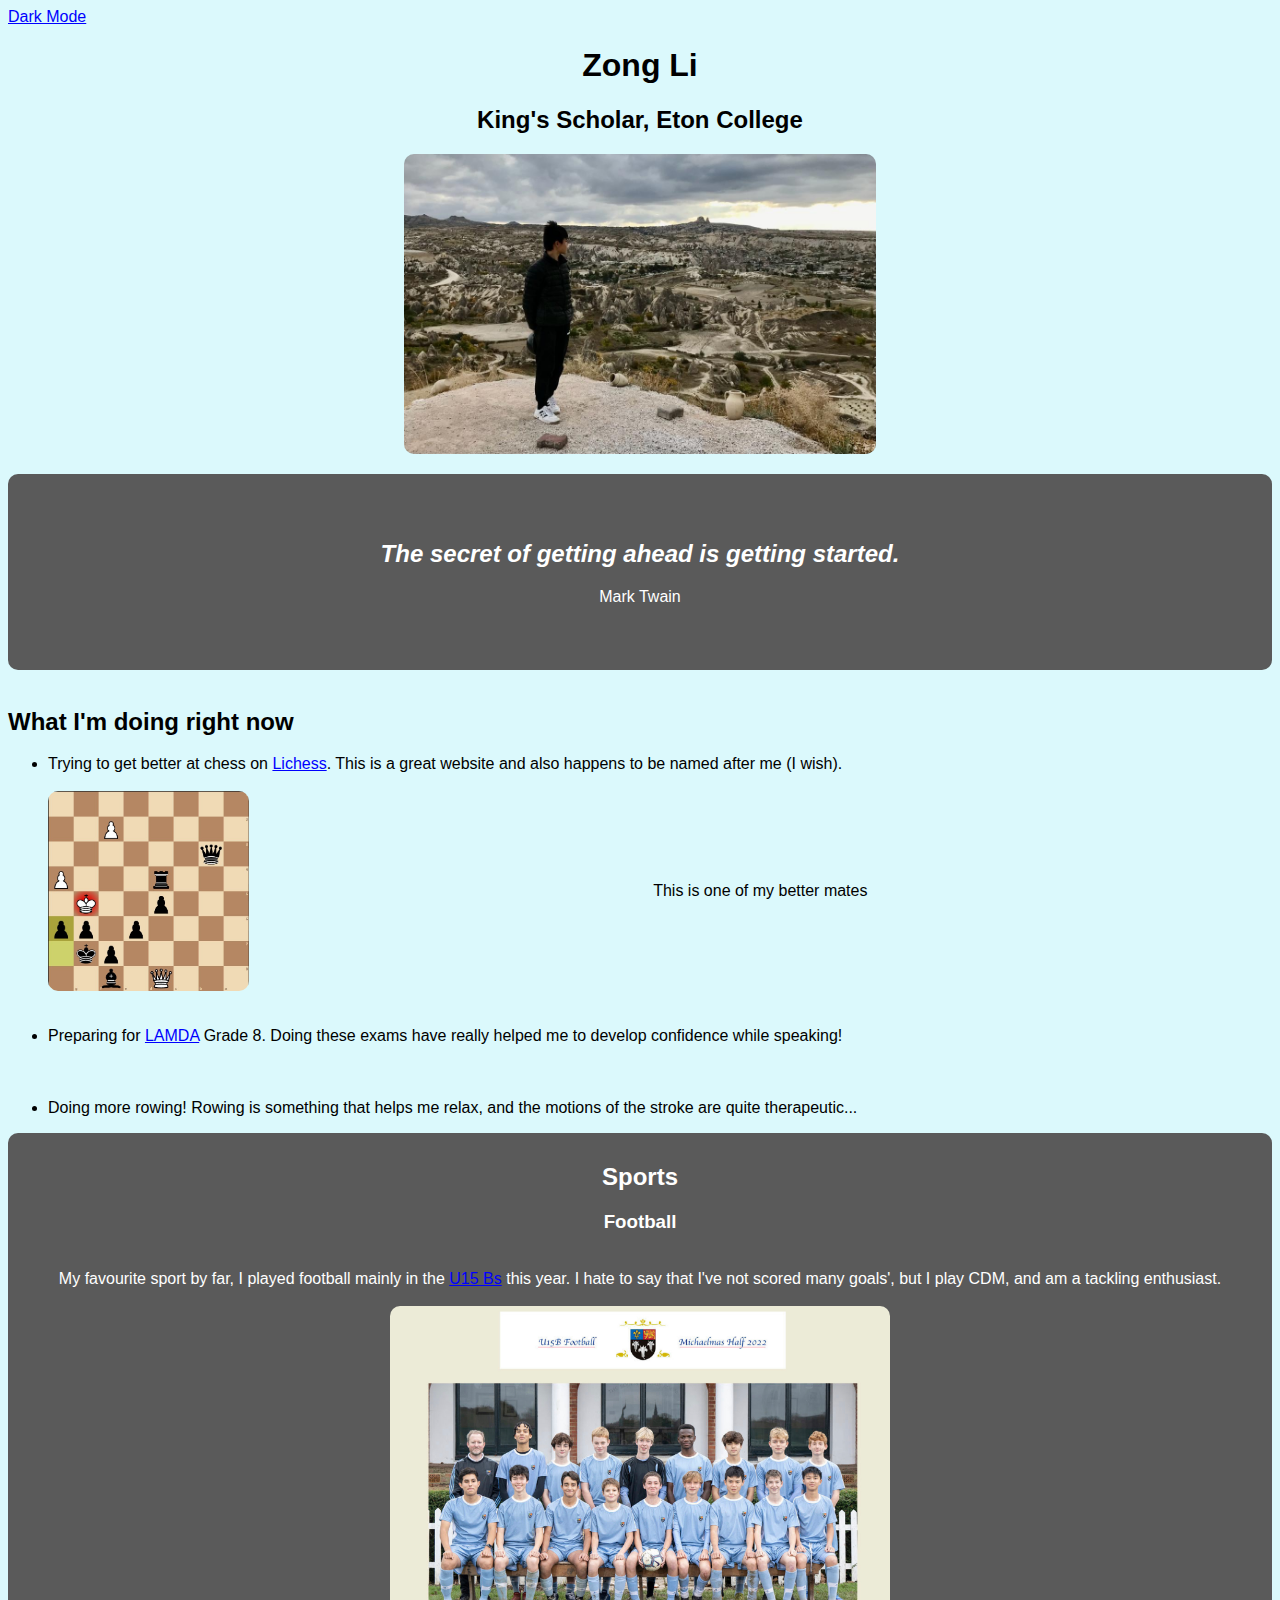
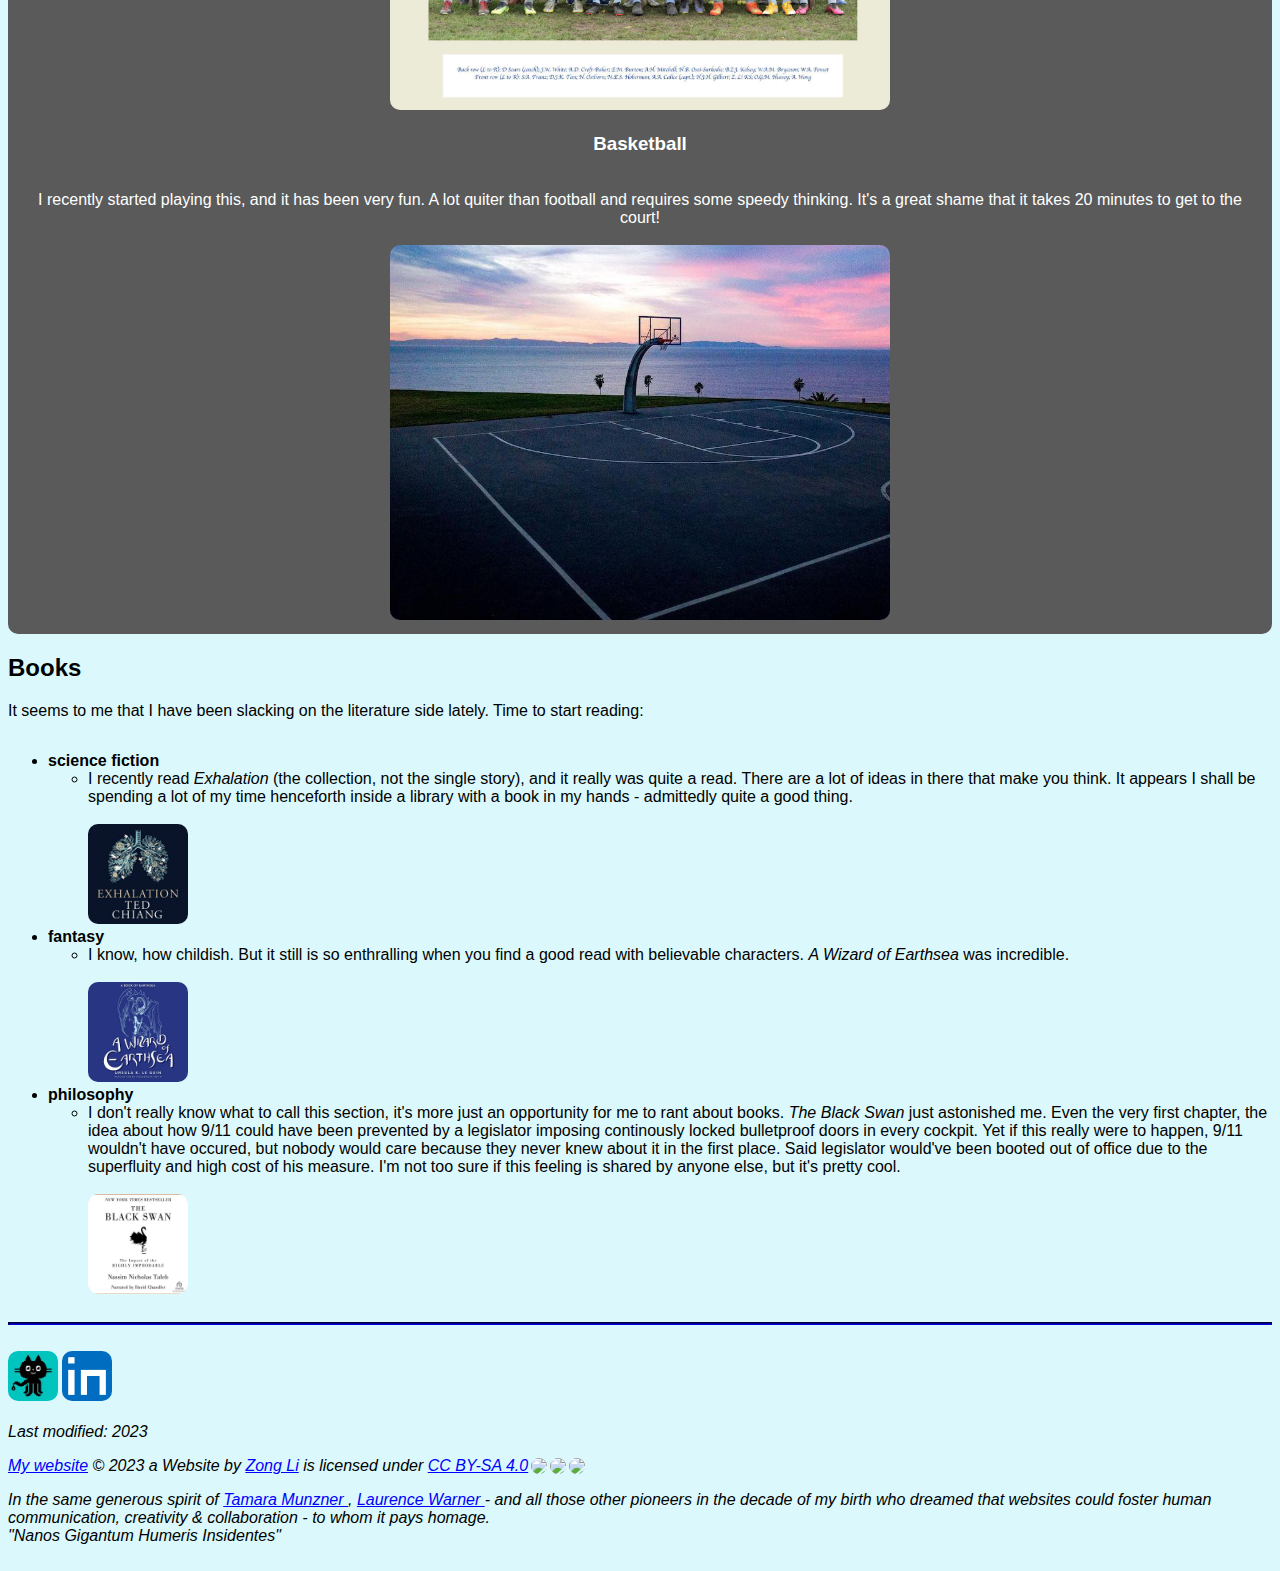
==== index.html @ 4f05d711 "First upload" ====
﻿<!DOCTYPE html>
<html>
<head>
    <meta charset="utf-8">
    <meta name="viewport" content="device-width, initial-scale=1.0">
    <link rel="stylesheet" href="mainstyle.css">
    <title>李宗敖's Home Page</title>
    <meta name="description" content="Zong Li's personal website">
    <meta name="robots" content="noindex">
    <base target="_blank">
</head>
<body style="background-color:#DBF9FC; font-family:SF Pro Display, sans-serif">
    <a href="dark.html" class="link">Dark Mode</a>
    <center> <h1>Zong Li</h1></center>
    <center> <h2> King's Scholar, Eton College</h2></center>
    <p>
        <!-- <a> <img src="HorsePhoto.jpg" height="300"></a>-->
        <center> <a> <img src="Turkey Photo.jpg" height="300"></a></center>
    </p>
    <center>
        <div class="dark">
            <br>
            <br>
            <h2>
                <em style="color:white">
                    The secret of getting ahead is getting started.
                </em>
            </h2>
            Mark Twain
            <br>
            <br>
            <br>
            <br>
        </div>
    </center>
    <br />
    <h2>
        What I'm doing right now
    </h2>
    <p>
        <ul>
            <li>
                Trying to get better at chess on <a href="https://lichess.org/@/JustAnotherChessEnta">Lichess</a>. This is a great website and also happens to be named after me (I wish).
                <br />
                <br />
                <img style="float:left;" src="ChessPhoto.jpg" height="200" />
                <!-- <iframe src="PawnMate.mov" width="100%" style="border:1px solid black;"></iframe> --->
                <center style="line-height:200px">This is one of my better mates</center>
                <br />
                <br />
            </li>
            <li style="clear: both">
                Preparing for <a href="https://www.lamda.ac.uk/lamda-exams/our-exams/communication/speaking-in-public">LAMDA</a> Grade 8. Doing these exams have really helped me to develop confidence while speaking!
                <br>
                <br>
                <br>
                <br>
            </li>
            <li>
                Doing more rowing! Rowing is something that helps me relax, and the motions of the stroke are quite therapeutic...
            </li>
        </ul>
        <div class="dark">
            <h2>
                Sports
            </h2>
            <h3>Football</h3>
            <br>
            My favourite sport by far, I played football mainly in the <a href="https://sport.etoncollege.com/Fixtures_List.asp?Id=65&TID=1299442&SID=26">U15 Bs</a> this year. I hate to say that I've not scored many goals', but I play CDM, and am a tackling enthusiast.
            <br>
            <br>
            <center><a href="https://sport.etoncollege.com/Fixtures_List.asp?Id=65&TID=1299442&SID=26"><img src="BTeamPhoto.jpeg" width="500"></a></center>
            <h3>Basketball</h3>
            <br>
            I recently started playing this, and it has been very fun. A lot quiter than football and requires some speedy thinking. It's a great shame that it takes 20 minutes to get to the court!
            <br>
            <br>
            <img src="Basketball.jpeg" width="500" />
            <br>
        </div>
        <h2>
            Books
        </h2>
    <p>
        It seems to me that I have been slacking on the literature side lately. Time to start reading:
    </p><div class="something">
        <ul>
            <li>
                <b>science fiction</b>
                <ul>
                    <li>
                        I recently read <em>Exhalation</em> (the collection, not the single story), and it really was quite a read. There are a lot of ideas in there that make you think.
                        It appears I shall be spending a lot of my time henceforth inside a library with a book in my hands - admittedly quite a good thing.
                        <br />
                        <br />
                        <div class="books"><img src="Exhalation.jpg"></div>
                    </li>

                </ul>
            </li>
            <li>
                <b>fantasy</b>
                <ul>
                    <li>
                        I know, how childish. But it still is so enthralling when you find a good read with believable characters. <em>A Wizard of Earthsea</em> was incredible.
                        <br>
                        <br>
                        <div class="books"><img src="Wizard.jpg" /></div>
                    </li>

                </ul>

            </li>
            <li>
                <b>philosophy</b>
                <ul>
                    <li>
                        I don't really know what to call this section, it's more just an opportunity for me to rant about books. <em>The Black Swan</em> just astonished me.
                        Even the very first chapter, the idea about how 9/11 could have been prevented by a legislator imposing continously locked bulletproof doors in every cockpit.
                        Yet if this really were to happen, 9/11 wouldn't have occured, but nobody would care because they never knew about it in the first place. Said legislator would've
                        been booted out of office due to the superfluity and high cost of his measure. I'm not too sure if this feeling is shared by anyone else, but it's pretty cool.
                        <br>
                        <br>
                        <div class="books"><img src="BlackSwan.jpg"></div>
                    </li>
                </ul>
            </li>
        </ul>
    </div>
    <address>
        <hr>
        <br>
        <div class="center">
            <a href="https://github.com/guywithascarf"><img src="github.png" height="50" alt="GitHub" /></a>
            <a href="https://www.linkedin.com/in/zong-li-48888b22a/"><img src="linkedin.png" height="50" alt="LinkedIn" /></a>
        </div>
        <br>
        <!-- old school CC: <a rel="license" href="http://creativecommons.org/licenses/by-sa/4.0/"><img alt="Creative Commons License" style="border-width:0" src="https://i.creativecommons.org/l/by-sa/4.0/88x31.png" /></a><br />This work is licensed under a <a rel="license" href="http://creativecommons.org/licenses/by-sa/4.0/">Creative Commons Attribution-ShareAlike 4.0 International License</a>,  -->
        Last modified: 2023
        <br>
        <!--<a href="https://simpleanalytics.com/李宗敖 .me?utm_source=李宗敖.me&utm_content=badge" referrerpolicy="origin" target="_blank"><img src="https://simpleanalyticsbadge.com/李宗敖me" loading="lazy" referrerpolicy="no-referrer" crossorigin="anonymous" /></a>-->
        <p xmlns:cc="https://creativecommons.org/ns#" xmlns:dct="http://purl.org/dc/terms/"><a property="dct:title" rel="cc:attributionURL" href="zongli.me">My website</a> © 2023 a Website by <a rel="cc:attributionURL dct:creator" property="cc:attributionName" href="/">Zong Li</a> is licensed under <a href="http://creativecommons.org/licenses/by-sa/4.0/?ref=chooser-v1" target="_blank" rel="license noopener noreferrer" style="display:inline-block;">CC BY-SA 4.0<img style="height:22px!important;margin-left:3px;vertical-align:text-bottom;" src="https://mirrors.creativecommons.org/presskit/icons/cc.svg?ref=chooser-v1"><img style="height:22px!important;margin-left:3px;vertical-align:text-bottom;" src="https://mirrors.creativecommons.org/presskit/icons/by.svg?ref=chooser-v1"><img style="height:22px!important;margin-left:3px;vertical-align:text-bottom;" src="https://mirrors.creativecommons.org/presskit/icons/sa.svg?ref=chooser-v1"></a></p>
        In the same generous spirit of <a href="http://www.geom.uiuc.edu/~munzner/">
            Tamara
            Munzner
        </a>,

        <a href="https://w4.rner.me">
            Laurence
            Warner
        </a> - and all those other pioneers in the decade of my birth who dreamed that websites could foster human communication, creativity & collaboration - to whom it pays homage.
        <br>
        <i> "Nanos Gigantum Humeris Insidentes" </i>
        <br>
        <small><!--Look how far we've come: we've got Dark Mode!--></small>
        <br>
        <!--<iframe width="560" height="315" src="https://www.youtube-nocookie.com/embed/eQVnw-Agaic" title="YouTube video player" frameborder="0" allow="accelerometer; autoplay; clipboard-write; encrypted-media; gyroscope; picture-in-picture" allowfullscreen></iframe>-->
    </address>

    <!--<noscript><img src="https://api.simpleanalytics.io/hello.gif" alt=""></noscript>-->

    <script>
        var links = document.links;
        for (var i = 0; i < links.length; i++) {
            if (links[i].hostname == window.location.hostname) // set other exclusion criteria by adding or conditions within the if parens with ||
            {
                links[i].target = "_self";
            }
        }
    </script>

</body>
</html>
---- mainstyle.css ----
﻿.link {
    text-align: right;
}

body {
    background-color: #DBF9FC;
    font-family: 'SF Pro Display, sans-serif'
}

.center {
    margin-left: auto;
    margin-right: auto;
}

hr {
    background-color: #00008B;
    height: 1px;
    border-color: #00008B;
}

.dark {
    background-color: #5A5A5A;
    color: white;
    border-radius: 10px;
    padding: 10px 20px;
    text-align: center;
}

.dark img{
    flex-wrap: nowrap;
    max-width: 70vw;
}

img {
    border-radius: 10px;
    background-size:contain;
}

.books img {
    width: 100%;
    max-width: 100px;
    object-fit: cover;
    clear: both;
}

.something {
    display: flex;
    flex-direction: row;
    flex-wrap: wrap;
    justify-content: center;
    align-items: center;
    object-fit: contain;
}
a {
    color: blue;
}
a:visited {
    color: blue;
}

a:hover {
    color: white;
}

a:active{
    color: aquamarine;
}
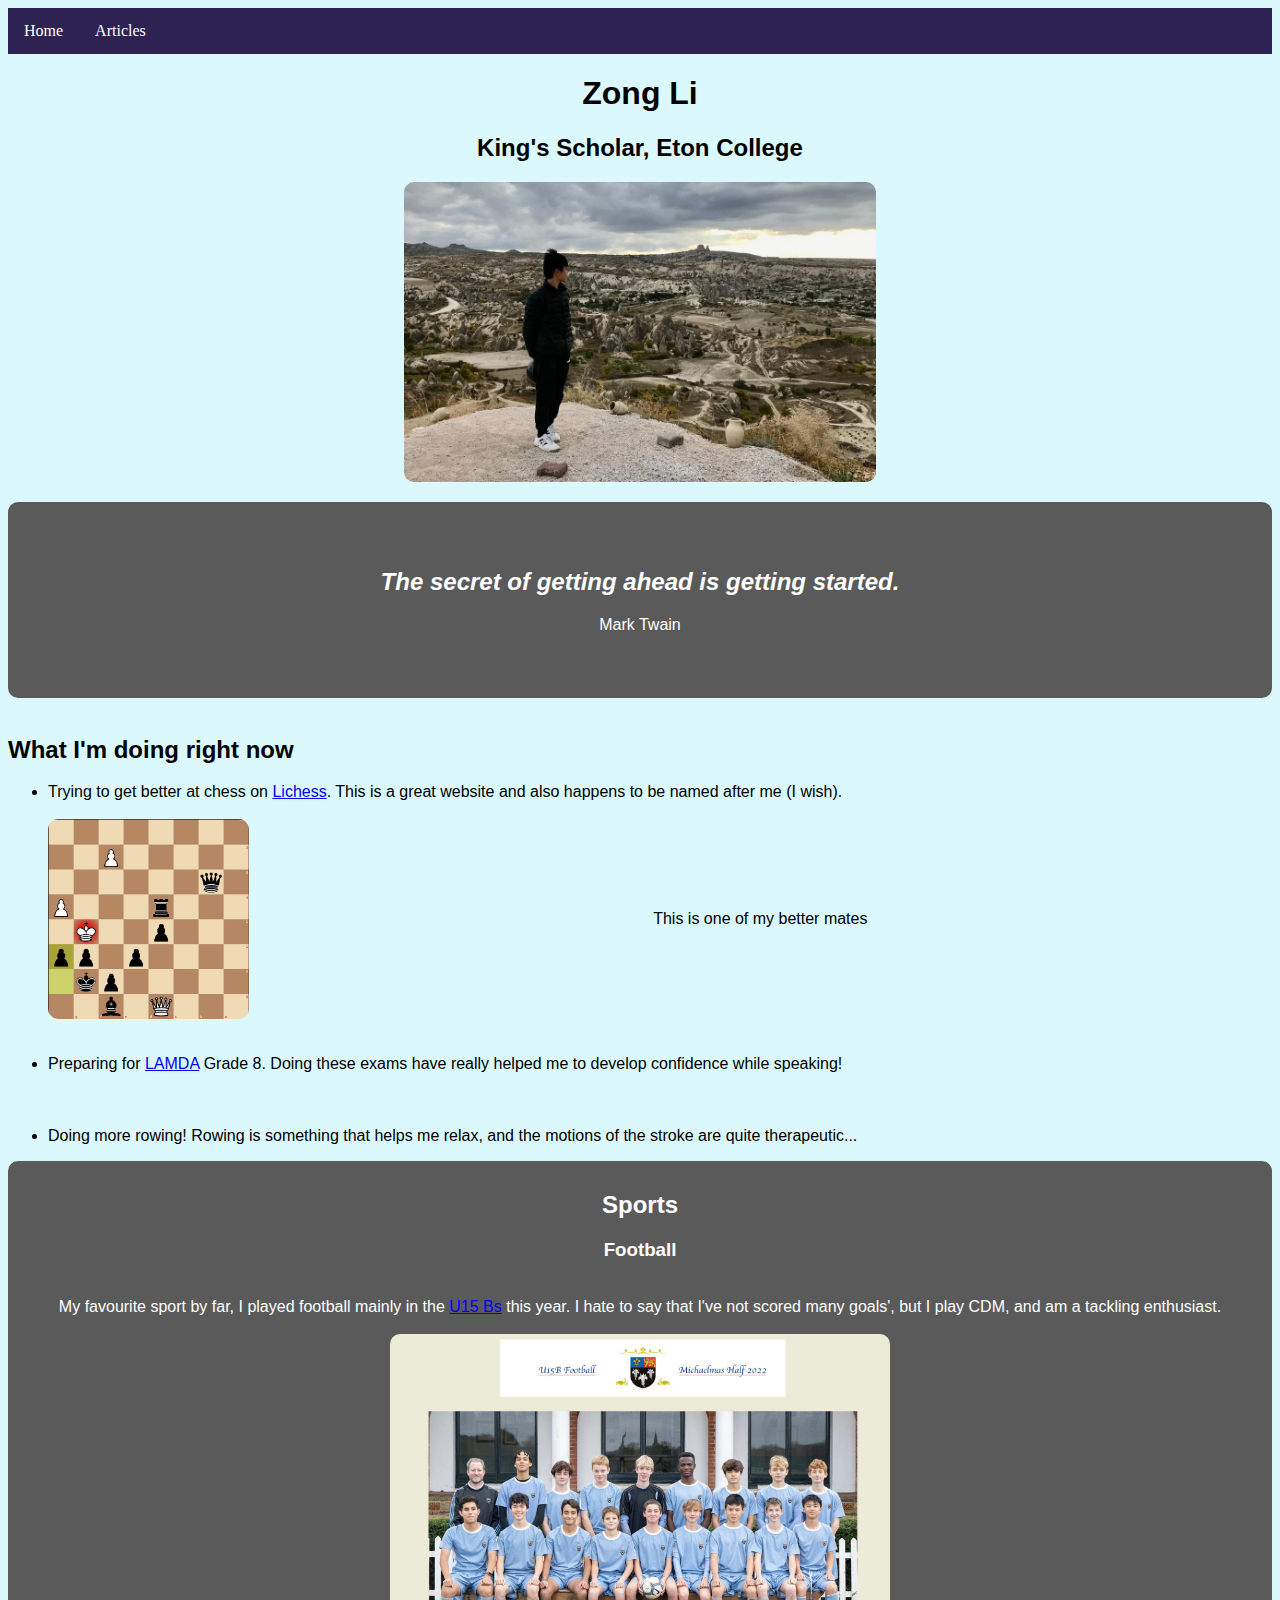
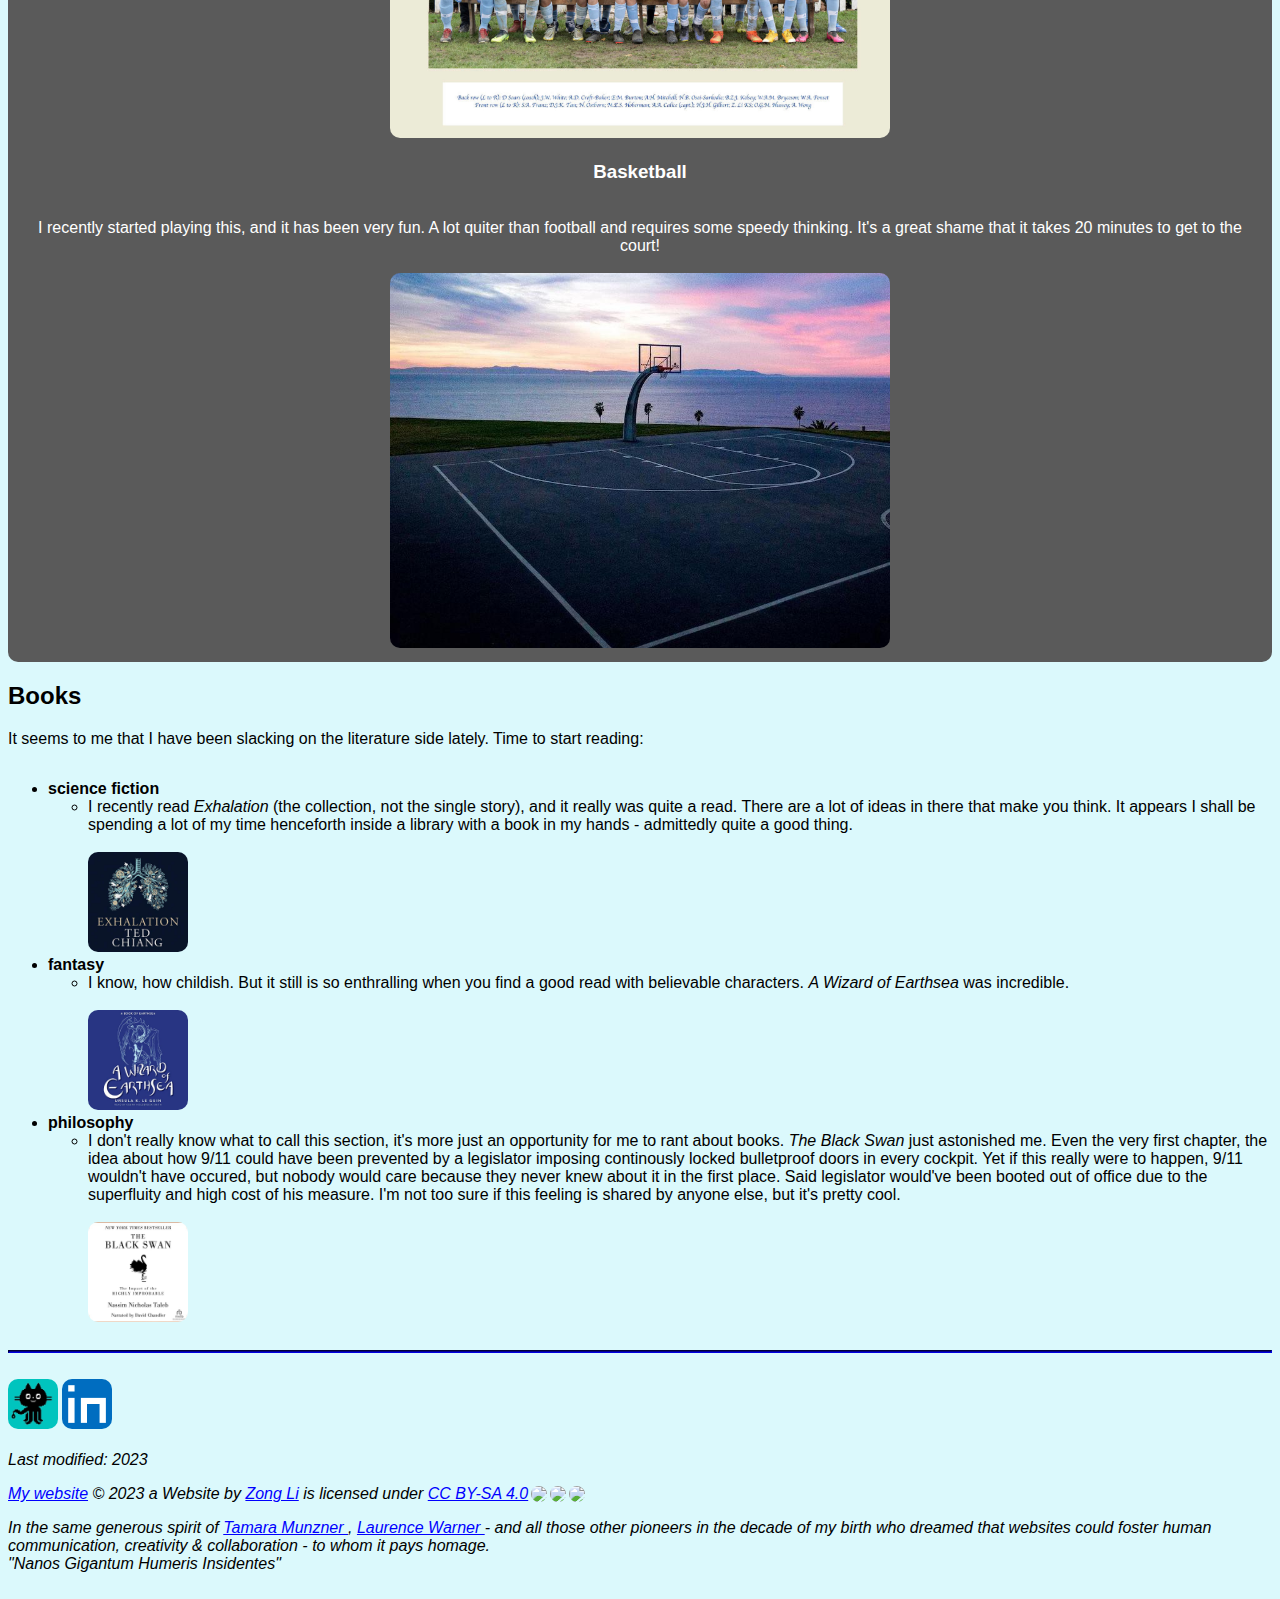
==== commit 3f212127: "adding a menu" ====
--- a/index.html
+++ b/index.html
@@ -1,4 +1,4 @@
-﻿<!DOCTYPE html>
+<!DOCTYPE html>
 <html>
 <head>
     <meta charset="utf-8">
@@ -10,7 +10,34 @@
     <base target="_blank">
 </head>
 <body style="background-color:#DBF9FC; font-family:SF Pro Display, sans-serif">
-    <a href="dark.html" class="link">Dark Mode</a>
+    <div class="navbar">
+        <a href="/">Home</a>
+        <div class="dropdown">
+            <button class="dropbtn">
+                Articles
+                <i class="fa fa-caret-down"></i>
+            </button>
+            <div class="dropdown-content">
+                <div class="header">
+                    <h2>Only the finest</h2>
+                </div>
+                <div class="row">
+                    <div class="column">
+                        <h3>Data Analysis</h3>
+                        <a href="TrussMistake.html">Liz Truss' Fatal Mistake</a>
+                    </div>
+                    <div class="column">
+                        <h3>TBA</h3>
+                        TBA
+                    </div>
+                    <div class="column">
+                        <h3>TBA</h3>
+                        TBA
+                    </div>
+                </div>
+            </div>
+        </div>
+    </div>
     <center> <h1>Zong Li</h1></center>
     <center> <h2> King's Scholar, Eton College</h2></center>
     <p>
--- a/mainstyle.css
+++ b/mainstyle.css
@@ -26,14 +26,14 @@
     text-align: center;
 }
 
-.dark img{
-    flex-wrap: nowrap;
-    max-width: 70vw;
-}
+    .dark img {
+        flex-wrap: nowrap;
+        max-width: 70vw;
+    }
 
 img {
     border-radius: 10px;
-    background-size:contain;
+    background-size: contain;
 }
 
 .books img {
@@ -51,17 +51,121 @@
     align-items: center;
     object-fit: contain;
 }
+
 a {
     color: blue;
 }
-a:visited {
-    color: blue;
+
+    a:visited {
+        color: blue;
+    }
+
+    a:hover {
+        color: white;
+    }
+
+    a:active {
+        color: aquamarine;
+    }
+.navbar {
+    overflow: hidden;
+    background-color: #2E2252;
+    font-family: 'SF Pro Display';
+    top: 0; /* Position the navbar at the top of the page */
+    width: 100%; /* Full width */
 }
 
-a:hover {
-    color: white;
+    /* Links inside the navbar */
+    .navbar a {
+        float: left;
+        font-size: 16px;
+        color: white;
+        text-align: center;
+        padding: 14px 16px;
+        text-decoration: none;
+    }
+
+/* The dropdown container */
+.dropdown {
+    float: left;
+    overflow: hidden;
 }
 
-a:active{
-    color: aquamarine;
+    /* Dropdown button */
+    .dropdown .dropbtn {
+        font-size: 16px;
+        border: none;
+        outline: none;
+        color: white;
+        padding: 14px 16px;
+        background-color: inherit;
+        font: inherit; /* Important for vertical align on mobile phones */
+        margin: 0; /* Important for vertical align on mobile phones */
+    }
+
+    /* Add a red background color to navbar links on hover */
+    .navbar a:hover, .dropdown:hover .dropbtn {
+        background-color: red;
+    }
+
+/* Dropdown content (hidden by default) */
+.dropdown-content {
+    display: none;
+    position: absolute;
+    background-color: grey;
+    width: 100%;
+    left: 0;
+    box-shadow: 0px 8px 16px 0px rgba(0,0,0,0.2);
+    z-index: 1;
 }
+
+    /* Mega Menu header, if needed */
+    .dropdown-content .header {
+        background: purple;
+        padding: 7px 7px 7px 20px;
+        color: white;
+        text-align: center;
+    }
+
+/* Show the dropdown menu on hover */
+.dropdown:hover .dropdown-content {
+    display: block;
+}
+
+/* Create three equal columns that floats next to each other */
+.column {
+    float: left;
+    width: 33%;
+    padding: 5px 0px 5px 0px;
+    background-color: lightslategray;
+    height: 250px;
+    text-align: center;
+}
+
+    /* Style links inside the columns */
+    .column a {
+        float: none;
+        color: black;
+        padding: 16px;
+        text-decoration: none;
+        display: block;
+        text-align: center;
+    }
+
+        /* Add a background color on hover */
+        .column a:hover {
+            background-color: lightgray;
+        }
+
+/* Clear floats after the columns */
+.row:after {
+    content: "";
+    display: table;
+    clear: both;
+}
+
+@media screen and (max-width: 600px) {
+    .column {
+        width: 100%;
+        height: auto;
+    }
